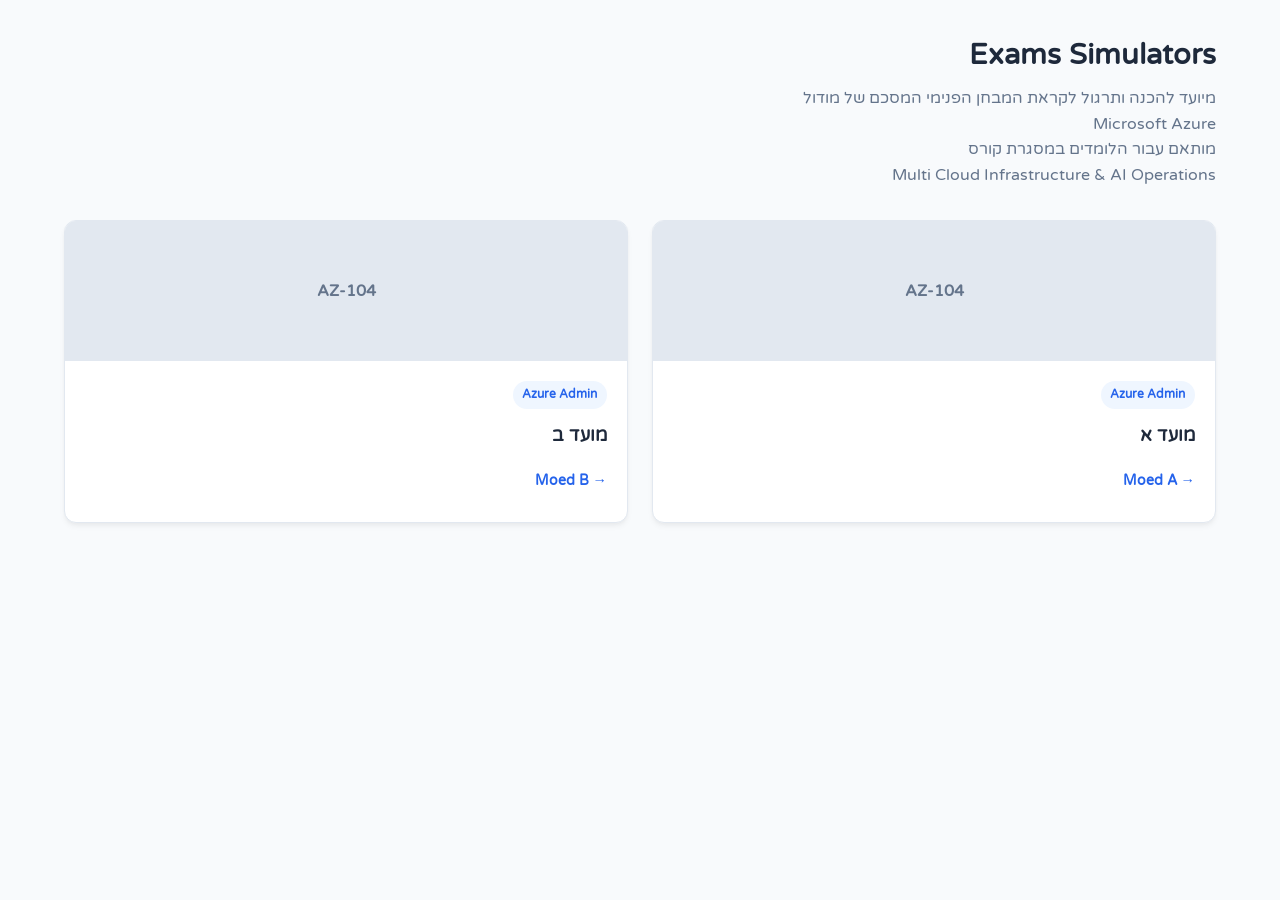
==== articles.html @ 9d78e0e5 "Add files via upload" ====
<!DOCTYPE html>
<html lang="he" dir="rtl" data-theme="light">
<head>
    <meta charset="UTF-8">
    <meta name="viewport" content="width=device-width, initial-scale=1.0, viewport-fit=cover">
    <meta name="description" content="סימולטורים לתרגול מבחני Azure">
    <title>סימולטורים למבחנים</title>
    <link rel="preconnect" href="https://fonts.googleapis.com">
    <link rel="preconnect" href="https://fonts.gstatic.com" crossorigin>
    <link href="https://fonts.googleapis.com/css2?family=Varela+Round&display=swap" rel="stylesheet">
    <link rel="stylesheet" href="style.css">
</head>
<body class="iframe-body" dir="rtl">
    <header class="hero-text">
        <h2>Exams Simulators</h2>
        <p>מיועד להכנה ותרגול לקראת המבחן הפנימי המסכם של מודול</p>
        <p><span dir="ltr">Microsoft Azure</span></p>
        <p>מותאם עבור הלומדים במסגרת קורס</p>
        <p><span dir="ltr">Multi Cloud Infrastructure &amp; AI Operations</span></p>
    </header>

    <div class="articles-grid">
        <article class="card">
            <div class="card-image-placeholder" dir="ltr">AZ-104</div>
            <div class="card-content">
                <span class="badge" dir="ltr">Azure Admin</span>
                <h3>מועד א</h3>
                <a href="./az-104/moed-a/az104moeda.html" class="read-more" dir="ltr">Moed A →</a>
            </div>
        </article>

        <article class="card">
            <div class="card-image-placeholder" dir="ltr">AZ-104</div>
            <div class="card-content">
                <span class="badge" dir="ltr">Azure Admin</span>
                <h3>מועד ב</h3>
                <a href="./az-104/moed-b/az104moedb.html" class="read-more" dir="ltr">Moed B →</a>
            </div>
        </article>
    </div>
</body>
</html>
---- style.css ----
:root {
    --font-family: 'Varela Round', sans-serif;
    --bg-color: #f8fafc;
    --surface-color: #ffffff;
    --text-color: #1e293b;
    --text-muted: #64748b;
    --border-color: #e2e8f0;
    --primary-color: #2563eb;
    --primary-hover: #1d4ed8;
    --badge-bg: #eff6ff;
    --shadow: 0 4px 6px -1px rgba(0, 0, 0, 0.05), 0 2px 4px -1px rgba(0, 0, 0, 0.03);
    --shadow-lg: 0 10px 15px -3px rgba(0, 0, 0, 0.1);
    --sidebar-width: 260px;
    --sidebar-collapsed-width: 72px;
    --mobile-toolbar-height: 56px;
}

[data-theme="dark"] {
    --bg-color: #0f172a;
    --surface-color: #1e293b;
    --text-color: #f8fafc;
    --text-muted: #94a3b8;
    --border-color: #334155;
    --primary-color: #3b82f6;
    --primary-hover: #60a5fa;
    --badge-bg: #1e3a8a;
    --shadow: 0 4px 6px -1px rgba(0, 0, 0, 0.3);
    --shadow-lg: 0 10px 25px -5px rgba(0, 0, 0, 0.5);
}

* { box-sizing: border-box; margin: 0; padding: 0; }

html, body {
    width: 100%;
    min-height: 100%;
    font-family: var(--font-family);
    background-color: var(--bg-color);
    color: var(--text-color);
}

body { overflow: hidden; }
button, a { -webkit-tap-highlight-color: transparent; }
button:focus-visible, a:focus-visible { outline: 3px solid color-mix(in srgb, var(--primary-color) 45%, transparent); outline-offset: 2px; }

.app-layout { display: flex; width: 100%; height: 100dvh; min-height: 100vh; }

.sidebar {
    width: var(--sidebar-width);
    height: 100dvh;
    background-color: var(--surface-color);
    border-right: 1px solid var(--border-color);
    display: flex;
    flex-direction: column;
    transition: width 0.3s cubic-bezier(0.4, 0, 0.2, 1), transform 0.3s ease;
    z-index: 1000;
    box-shadow: var(--shadow);
    flex-shrink: 0;
}

.sidebar.collapsed { width: var(--sidebar-collapsed-width); }
.sidebar-header { min-height: 64px; display: flex; align-items: center; padding: 0 1rem; gap: 0.75rem; border-bottom: 1px solid var(--border-color); overflow: hidden; white-space: nowrap; }
.logo-text { font-size: 1.2rem; line-height: 1.15; color: var(--primary-color); transition: opacity 0.2s ease, width 0.2s ease; }
.sidebar.collapsed .logo-text { opacity: 0; width: 0; pointer-events: none; }

.icon-btn { background: none; border: none; font-size: 1.25rem; color: var(--text-color); cursor: pointer; padding: 0.5rem; border-radius: 8px; display: flex; align-items: center; justify-content: center; transition: background-color 0.2s; min-width: 44px; min-height: 44px; font-family: var(--font-family); }
.icon-btn:hover { background-color: var(--border-color); }
.sidebar-nav { flex-grow: 1; padding: 1rem 0.5rem; overflow-y: auto; overscroll-behavior: contain; }
.nav-list, .submenu { list-style: none; }
.nav-item { margin-bottom: 0.25rem; }
.nav-link { width: 100%; display: flex; align-items: center; gap: 0.75rem; padding: 0.8rem 0.75rem; color: var(--text-color); text-decoration: none; font-weight: 500; border-radius: 8px; background: none; border: none; font-size: 1rem; font-family: var(--font-family); cursor: pointer; transition: background-color 0.2s, color 0.2s; white-space: nowrap; overflow: hidden; }
.nav-icon { font-size: 1.2rem; min-width: 24px; text-align: center; }
.nav-label { flex-grow: 1; text-align: left; transition: opacity 0.2s ease, width 0.2s ease; }
.chevron-icon { font-size: 0.75rem; transition: transform 0.3s ease; }
.has-submenu.open .chevron-icon { transform: rotate(90deg); }
.sidebar.collapsed .nav-label, .sidebar.collapsed .chevron-icon { opacity: 0; width: 0; display: none; }
.nav-link:hover, .nav-link.active, .submenu-link:hover, .submenu-link.active { background-color: var(--border-color); color: var(--primary-color); }
.submenu { max-height: 0; overflow: hidden; transition: max-height 0.3s ease-out; padding-left: 2.5rem; }
.has-submenu.open .submenu { max-height: 70vh; }
.sidebar.collapsed .submenu { display: none; }
.submenu-link { display: block; padding: 0.65rem 0.75rem; color: var(--text-muted); text-decoration: none; font-size: 0.9rem; border-radius: 6px; transition: color 0.2s, background-color 0.2s; white-space: nowrap; min-height: 44px; }
.sidebar-footer { padding: 0.75rem 0.5rem max(0.75rem, env(safe-area-inset-bottom)); border-top: 1px solid var(--border-color); }
.theme-btn { width: 100%; justify-content: flex-start; gap: 0.75rem; padding: 0.65rem 0.75rem; }
.sidebar.collapsed .theme-btn { justify-content: center; }

.main-container { flex: 1 1 auto; min-width: 0; height: 100dvh; background-color: var(--bg-color); }
#content-frame { display: block; width: 100%; height: 100%; border: 0; background-color: var(--bg-color); }
.mobile-toolbar { display: none; }
.sidebar-backdrop { display: none; }

.iframe-body { min-height: 100%; overflow-x: hidden; overflow-y: auto; background-color: var(--bg-color); color: var(--text-color); padding: clamp(1rem, 4vw, 2rem) clamp(1rem, 3vw, 1.5rem); max-width: 1200px; margin: 0 auto; font-family: var(--font-family); line-height: 1.6; }
.hero-text { margin-bottom: 2rem; }
.hero-text h2 { font-size: clamp(1.5rem, 5vw, 1.8rem); margin-bottom: 0.5rem; overflow-wrap: anywhere; }
.hero-text p { color: var(--text-muted); overflow-wrap: anywhere; }
.articles-grid { display: grid; grid-template-columns: repeat(auto-fit, minmax(min(100%, 280px), 1fr)); gap: 1.5rem; }
.card { min-width: 0; background-color: var(--surface-color); border: 1px solid var(--border-color); border-radius: 12px; overflow: hidden; box-shadow: var(--shadow); transition: transform 0.2s ease, box-shadow 0.2s ease; display: flex; flex-direction: column; }
.card:hover { transform: translateY(-4px); box-shadow: var(--shadow-lg); }
.card-image-placeholder { min-height: 140px; background-color: var(--border-color); display: flex; align-items: center; justify-content: center; color: var(--text-muted); font-weight: 700; }
.card-content { padding: 1.25rem; display: flex; flex-direction: column; align-items: flex-start; flex-grow: 1; min-width: 0; }
.badge { background-color: var(--badge-bg); color: var(--primary-color); font-size: 0.75rem; font-weight: 600; padding: 0.25rem 0.6rem; border-radius: 20px; margin-bottom: 0.75rem; }
.card-content h3 { width: 100%; font-size: 1.15rem; margin-bottom: 0.5rem; }
.card-content p { color: var(--text-muted); font-size: 0.9rem; margin-bottom: 1.25rem; flex-grow: 1; }
.read-more { color: var(--primary-color); text-decoration: none; font-weight: 600; font-size: 0.9rem; min-height: 44px; display: inline-flex; align-items: center; }
.read-more:hover { color: var(--primary-hover); }
.page-card { background-color: var(--surface-color); border: 1px solid var(--border-color); border-radius: 12px; padding: clamp(1.25rem, 5vw, 2rem); box-shadow: var(--shadow); margin-top: 1rem; overflow-wrap: anywhere; }
.page-card h3 { margin-bottom: 1rem; color: var(--primary-color); }
.page-card p { color: var(--text-muted); margin-bottom: 1rem; }

@media (max-width: 768px) {
    .app-layout { display: block; }
    .sidebar { position: fixed; inset: 0 auto 0 0; width: min(86vw, 320px); max-width: 100%; transform: translateX(-105%); box-shadow: var(--shadow-lg); }
    .sidebar.collapsed { width: min(86vw, 320px); }
    .sidebar.mobile-open { transform: translateX(0); }
    .sidebar.collapsed .logo-text, .sidebar.collapsed .nav-label, .sidebar.collapsed .chevron-icon { display: initial; opacity: 1; width: auto; pointer-events: auto; }
    .sidebar.collapsed .theme-btn { justify-content: flex-start; }
    .sidebar-backdrop { position: fixed; inset: 0; z-index: 900; display: block; border: 0; background: rgba(15, 23, 42, 0.58); opacity: 0; visibility: hidden; transition: opacity 0.25s ease, visibility 0.25s ease; }
    .menu-open .sidebar-backdrop { opacity: 1; visibility: visible; }
    .main-container { width: 100%; height: 100dvh; }
    .mobile-toolbar { height: var(--mobile-toolbar-height); display: flex; align-items: center; gap: 0.65rem; padding: max(0.35rem, env(safe-area-inset-top)) 0.75rem 0.35rem; background: var(--surface-color); border-bottom: 1px solid var(--border-color); box-shadow: var(--shadow); }
    .mobile-title { color: var(--primary-color); font-weight: 700; font-size: 1rem; white-space: nowrap; overflow: hidden; text-overflow: ellipsis; }
    #content-frame { height: calc(100dvh - var(--mobile-toolbar-height)); }
    .iframe-body { padding: 1rem; }
    .hero-text { margin-bottom: 1.25rem; }
    .articles-grid { grid-template-columns: 1fr; gap: 1rem; }
    .card-image-placeholder { min-height: 110px; }
    .card-content { padding: 1rem; }
    .card:hover { transform: none; }
}

@media (max-width: 380px) {
    .iframe-body { padding: 0.75rem; }
    .page-card { padding: 1rem; }
    .card-image-placeholder { min-height: 90px; }
}

@media (prefers-reduced-motion: reduce) {
    *, *::before, *::after { scroll-behavior: auto !important; transition-duration: 0.01ms !important; animation-duration: 0.01ms !important; animation-iteration-count: 1 !important; }
}
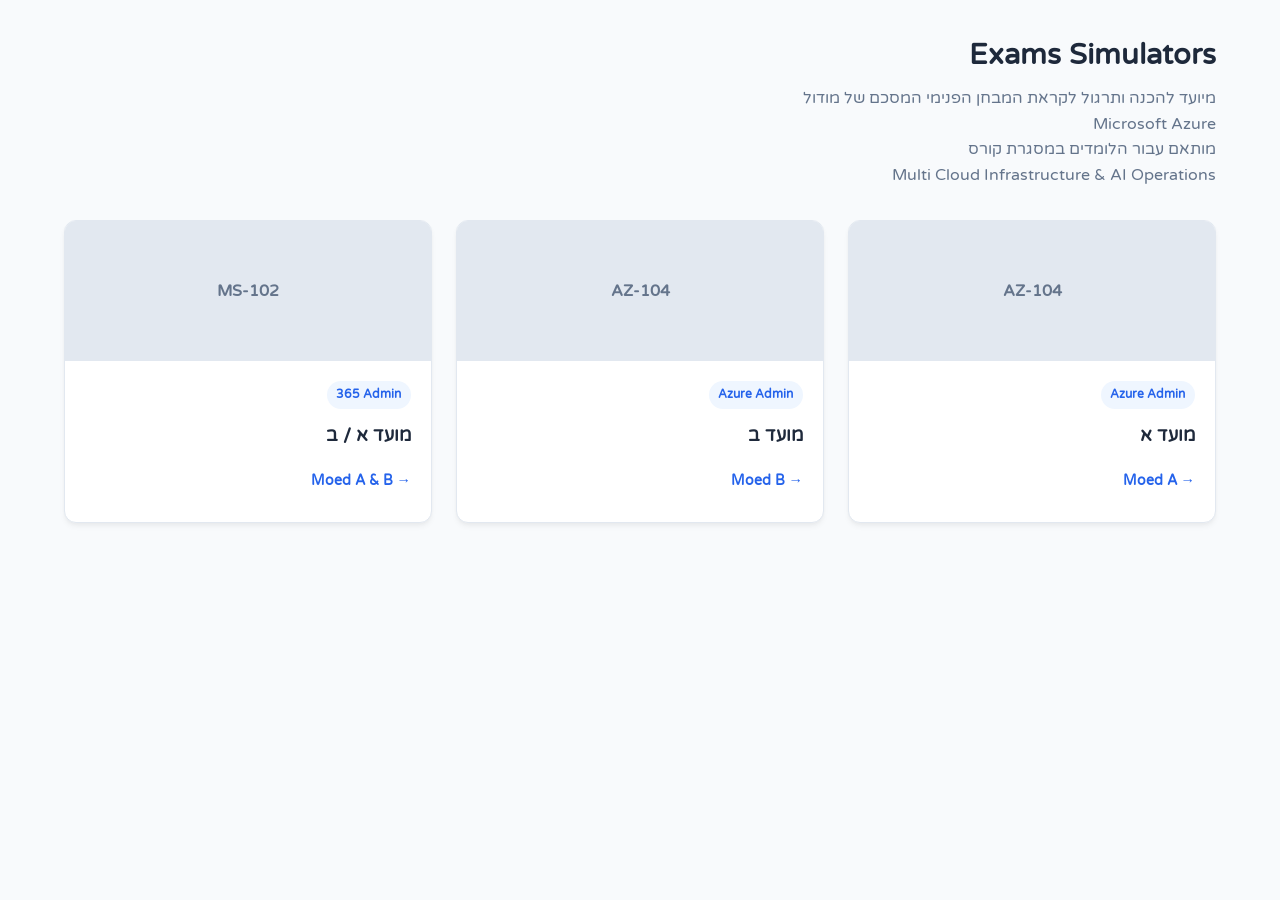
==== commit a6cff843: "Add files via upload" ====
--- a/articles.html
+++ b/articles.html
@@ -37,6 +37,15 @@
                 <a href="./az-104/moed-b/az104moedb.html" class="read-more" dir="ltr">Moed B →</a>
             </div>
         </article>
+
+        <article class="card">
+            <div class="card-image-placeholder" dir="ltr">MS-102</div>
+            <div class="card-content">
+                <span class="badge" dir="ltr">365 Admin</span>
+                <h3>מועד א / ב</h3>
+                <a href="./ms-102/ms102moeda.html" class="read-more" dir="ltr">Moed A & B →</a>
+            </div>
+        </article>
     </div>
 </body>
 </html>
